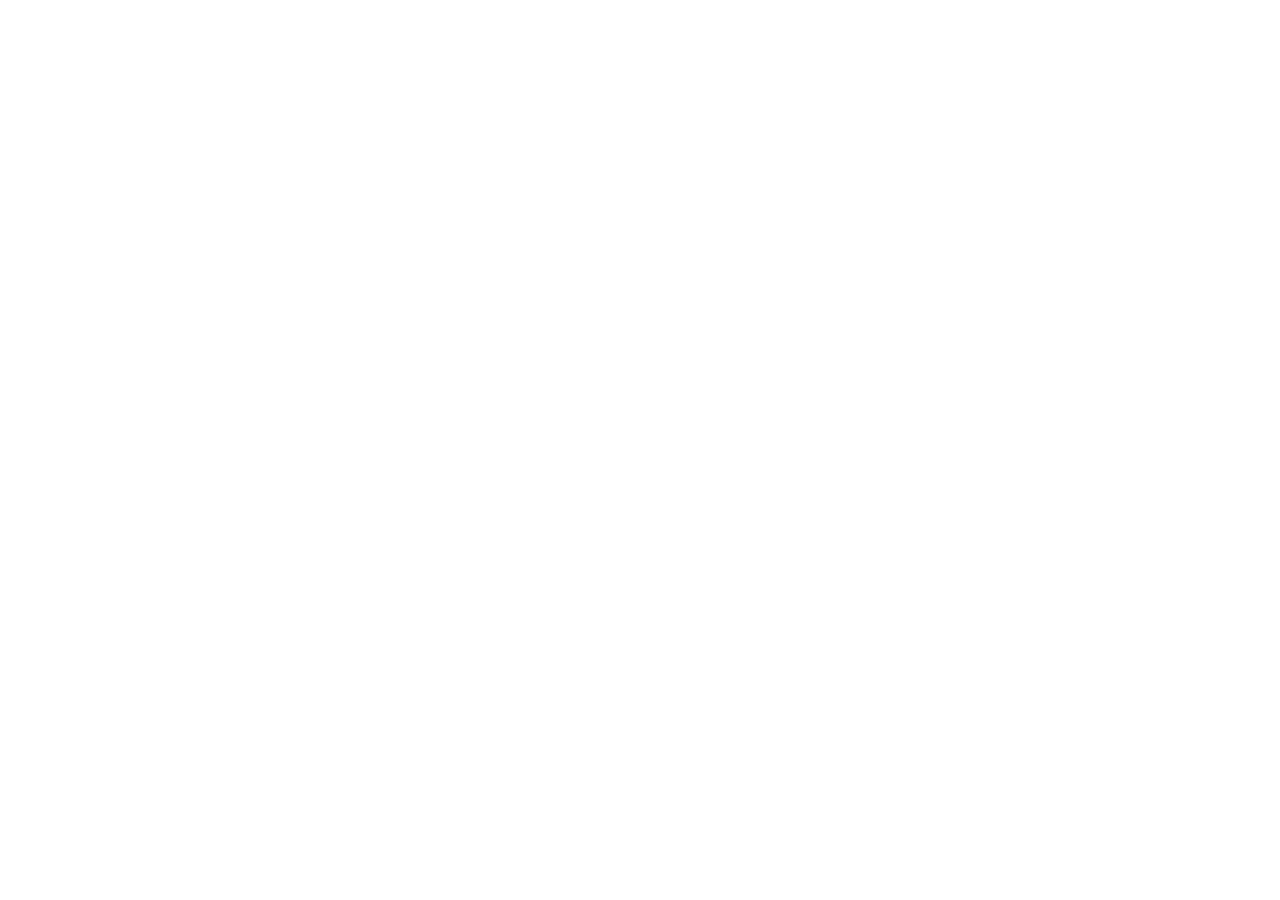
==== fromscratch.html @ aa5811bd "-Added base HTML layour for fromscratch page, added page icon for both resume and fromscratch pages." ====
<!DOCTYPE html>
<html>
    <head>
        <meta charset="utf-8">
        <meta http-equiv="X-UA-Compatible" content="IE=edge">
        <title></title>
        <link rel="icon" type="image/x-icon" href="assets/img/favicon.ico" />
        <meta name="description" content="">
        <meta name="viewport" content="width=device-width, initial-scale=1">
        <link rel="stylesheet" href="/css/fromscratch_styles.css">
    </head>
    <body>        
    </body>
</html>
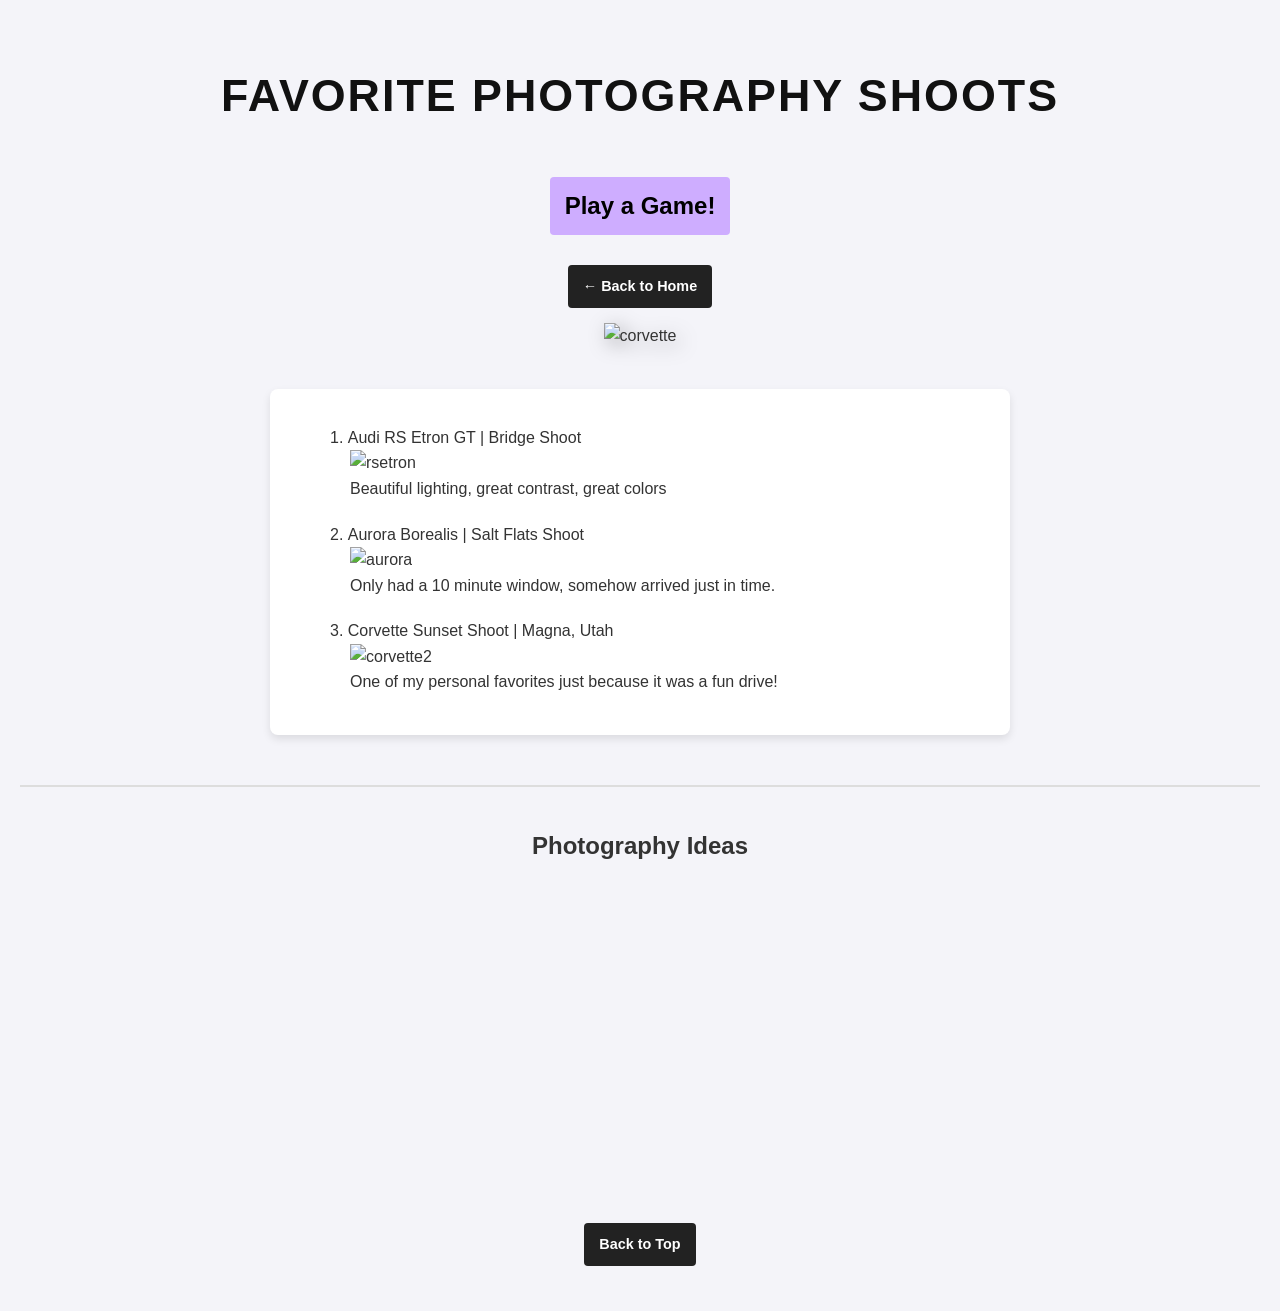
==== commit 2c6743be: "-Added content to fromscratch files. Added button to link to what will be the web app." ====
--- a/fromscratch.html
+++ b/fromscratch.html
@@ -1,14 +1,67 @@
 <!DOCTYPE html>
 <html>
-    <head>
-        <meta charset="utf-8">
-        <meta http-equiv="X-UA-Compatible" content="IE=edge">
-        <title></title>
-        <link rel="icon" type="image/x-icon" href="assets/img/favicon.ico" />
-        <meta name="description" content="">
-        <meta name="viewport" content="width=device-width, initial-scale=1">
-        <link rel="stylesheet" href="/css/fromscratch_styles.css">
-    </head>
-    <body>        
-    </body>
+
+<head>
+    <meta charset="utf-8">
+    <meta http-equiv="X-UA-Compatible" content="IE=edge">
+    <title>My Photography</title>
+    <link rel="icon" type="image/x-icon" href="assets/img/favicon.ico" />
+    <meta name="description" content="">
+    <meta name="viewport" content="width=device-width, initial-scale=1">
+    <link rel="stylesheet" href="/css/fromscratch_styles.css">
+</head>
+
+<body>
+    <div class="header-section">
+        <h1 id="top">Favorite Photography Shoots</h1>
+        <div class="nav-container">
+            <a href="webapp.html" class="game-btn">Play a Game!</a>
+        </div>
+        <div class="nav-container">
+            <a href="index.html" class="back-btn">&larr; Back to Home</a>
+        </div>
+        <div class="corvette-image">
+            <img class="hero-image" src="assets/img/_DSC6140-Enhanced-NR.jpg" alt="corvette" width="600">
+        </div>
+    </div>
+
+    <div class="gallery-section">
+        <ol>
+            <li>Audi RS Etron GT | Bridge Shoot
+                <ul>
+                    <li><img src="assets/img/_DSC7870.jpg" alt="rsetron" width="300"></li>
+                    <li>Beautiful lighting, great contrast, great colors</li>
+                </ul>
+            </li>
+            
+            <li>Aurora Borealis | Salt Flats Shoot
+                <ul>
+                    <li><img src="assets/img/_DSC5716-Enhanced-NR-Edit.jpg" alt="aurora" width="300"></li>
+                    <li>Only had a 10 minute window, somehow arrived just in time.</li>
+                </ul>
+            </li>
+            
+            <li>Corvette Sunset Shoot | Magna, Utah
+                <ul>
+                    <li><img src="assets/img/_DSC7267-HDR-Enhanced-NR.jpg" alt="corvette2" width="300"></li>
+                    <li>One of my personal favorites just because it was a fun drive!</li>
+                </ul>
+            </li>
+        </ol>
+    </div>
+
+    <div class="video-section">
+        <h2>Photography Ideas</h2>
+        <iframe width="560" height="315" src="https://www.youtube.com/embed/uIZf8ggH6cg" title="YouTube video player"
+            frameborder="0"
+            allow="accelerometer; autoplay; clipboard-write; encrypted-media; gyroscope; picture-in-picture; web-share"
+            allowfullscreen>
+        </iframe>
+        
+        <div class="nav-container">
+            <a href="#top" class="back-btn">Back to Top</a>
+        </div>
+    </div>
+
+</body>
 </html>
--- a/css/fromscratch_styles.css
+++ b/css/fromscratch_styles.css
@@ -0,0 +1,83 @@
+/* Base Page Styling */
+body {
+    background-color: #f4f4f9;
+    font-family: "Helvetica Neue", Helvetica, Arial, sans-serif;
+    color: #333;
+    margin: 0;
+    padding: 30px 20px;
+    line-height: 1.6;
+    text-align: center;
+}
+
+/* Header Section Styling */
+.header-section {
+    margin-bottom: 40px;
+}
+
+/* Back Button */
+.back-btn {
+    display: inline-block;
+    padding: 10px 15px;
+    background-color: #222222;
+    color: #fff;
+    text-decoration: none;
+    border-radius: 4px;
+    font-size: 0.9rem;
+    font-weight: bold;
+    margin: 15px 0;
+}
+
+/* Game Button */
+.game-btn {
+    display: inline-block;
+    padding: 10px 15px;
+    background-color: #ceadff;
+    color: #000000;
+    text-decoration: none;
+    border-radius: 4px;
+    font-size: 1.5rem;
+    font-weight: bold;
+    margin: 15px 0;
+}
+
+/* Style Header */
+h1 {
+    font-size: 2.8rem;
+    text-transform: uppercase;
+    letter-spacing: 2px;
+    color: #111;
+}
+
+/* Gallery Section Styling (Positions the list nicely in the middle) */
+.gallery-section {
+    max-width: 700px;
+    margin: 0 auto; 
+    background-color: #ffffff;
+    padding: 20px;
+    border-radius: 8px;
+    box-shadow: 0 4px 8px rgba(0,0,0,0.1);
+    text-align: left;
+}
+
+ul, ol {
+  list-style-position: inside;
+}
+
+/* Removes bullet points from the inner list with the images */
+ul {
+    list-style-type: none; 
+    padding-left: 20px;
+    margin-bottom: 20px;
+}
+
+/* Video Section Styling */
+.video-section {
+    margin-top: 50px;
+    padding-top: 20px;
+    border-top: 2px solid #ddd;
+}
+
+/* Style image at top (corvette) */
+.corvette-image {
+    filter: drop-shadow(5px 5px 10px rgba(0, 0, 0, 0.3));
+}
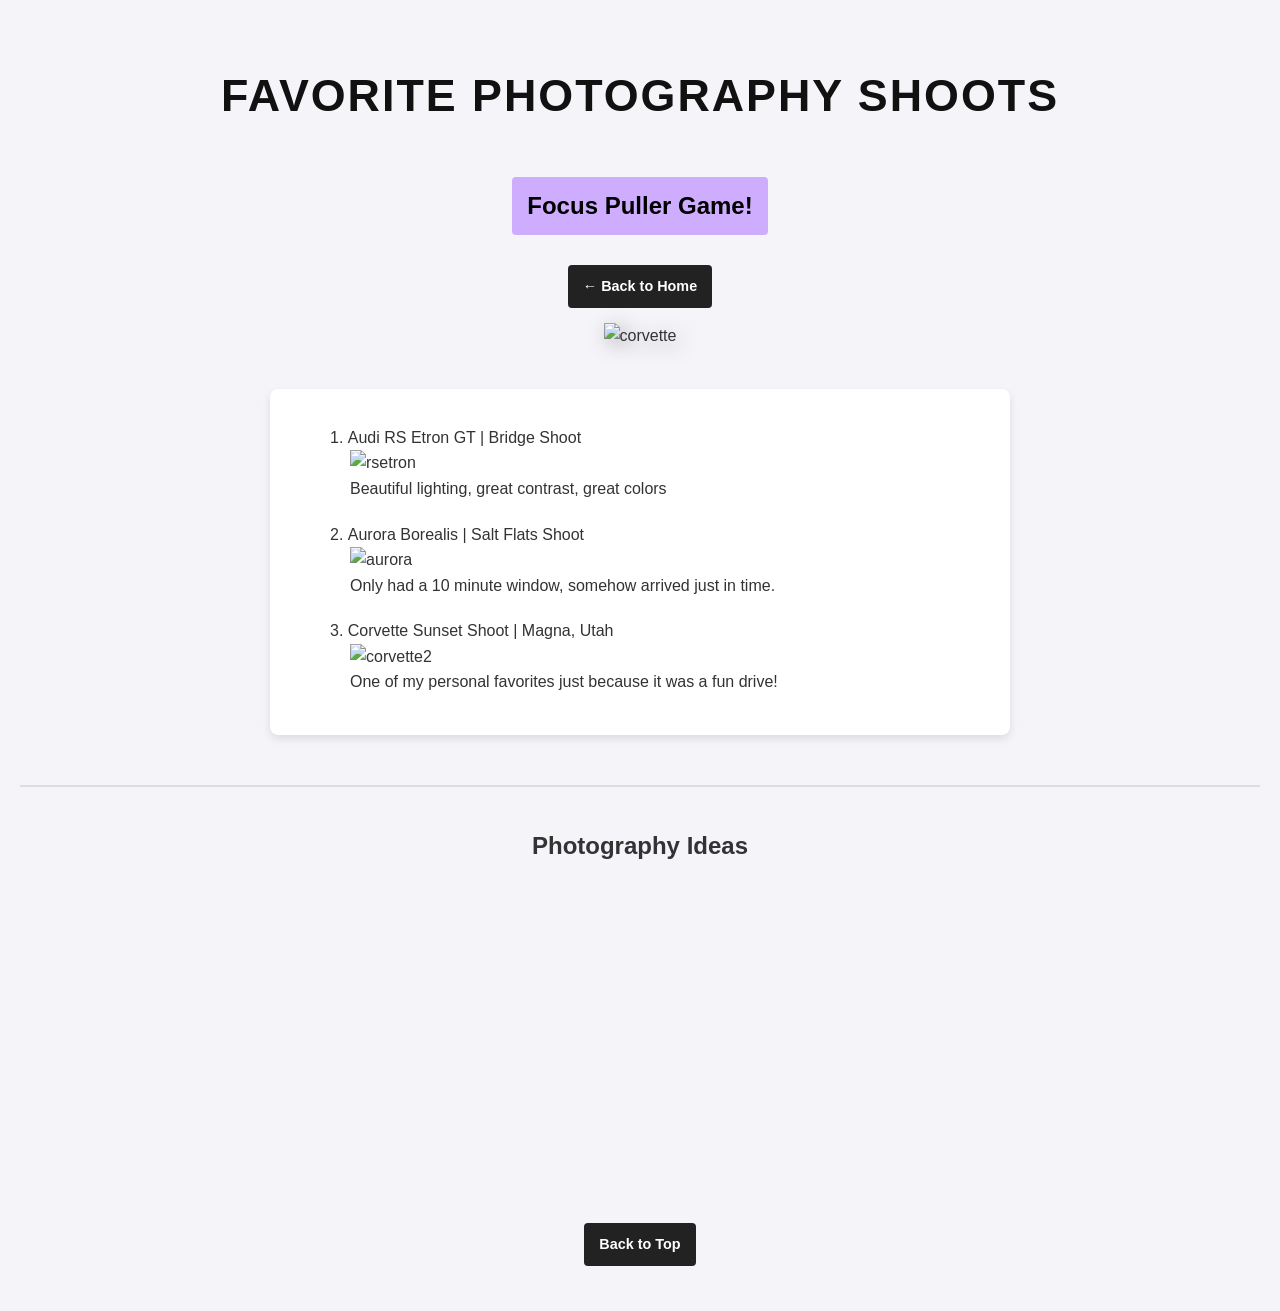
==== commit cf59f4ae: "-Created the web app. Renamed a couple things to make it consistent." ====
--- a/fromscratch.html
+++ b/fromscratch.html
@@ -15,7 +15,7 @@
     <div class="header-section">
         <h1 id="top">Favorite Photography Shoots</h1>
         <div class="nav-container">
-            <a href="webapp.html" class="game-btn">Play a Game!</a>
+            <a href="webapp.html" class="game-btn">Focus Puller Game!</a>
         </div>
         <div class="nav-container">
             <a href="index.html" class="back-btn">&larr; Back to Home</a>
